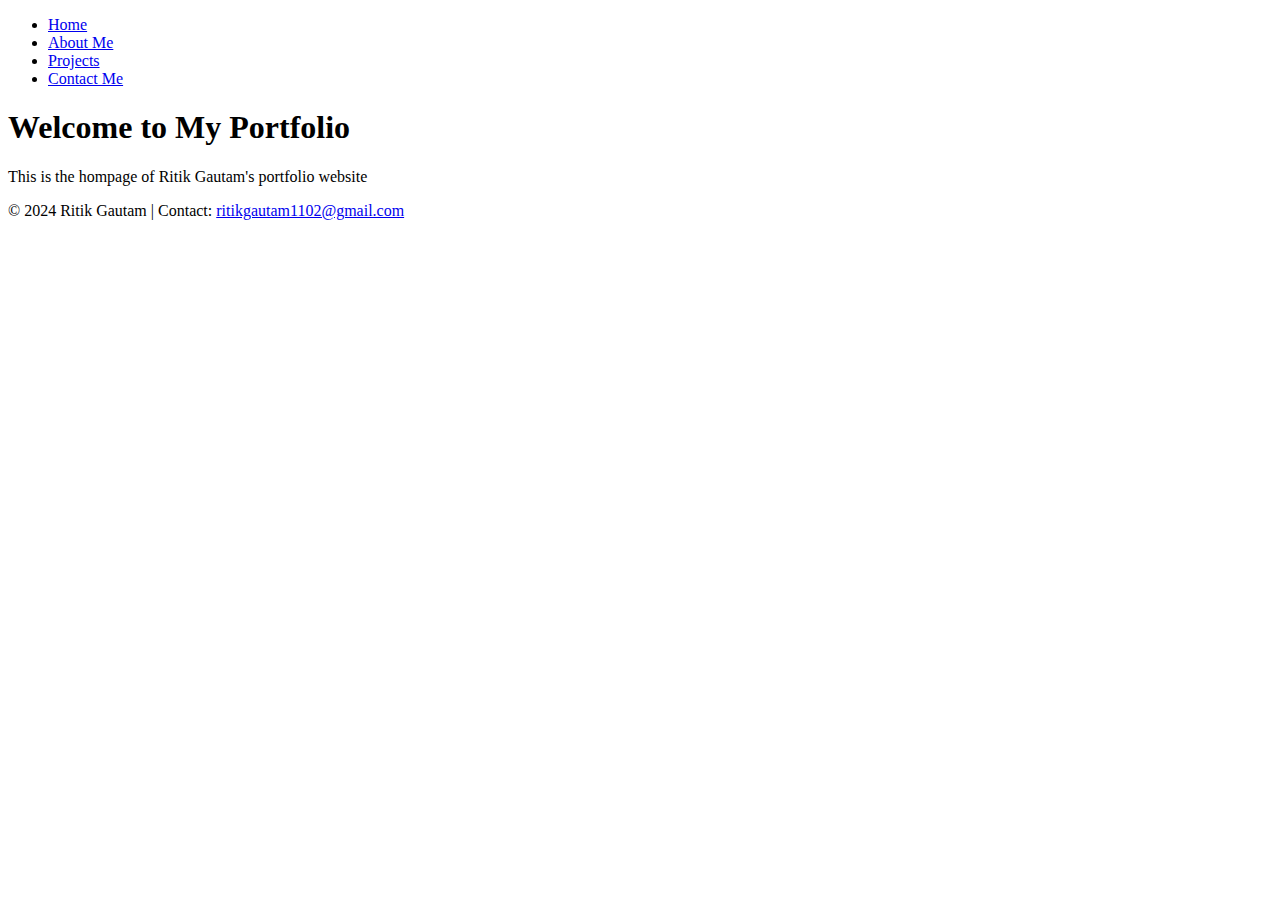
==== index.html @ 79b9fc5b "Created Template for all section in the Nav bar" ====
<!DOCTYPE html>
<html lang="en">
    <head>
        <meta charset="UTF-8">
        <meta name="viewport" content="width=device-width, initial-scale=1.0">
        <title>Home | Ritik Gautam's Portfolio</title>
        <link rel="stylesheet" href="css/style.css">
    </head>
    <body>

        <!-- Navbar -->
         <header>
            <nav>
                <ul>
                    <li><a href="index.html">Home</a></li>
                    <li><a href="about.html">About Me</a></li>
                    <li><a href="projects.html">Projects</a></li>
                    <li><a href="contact.html">Contact Me</a></li>
                </ul>
            </nav>
         </header>

         <!--Home Section-->
         <section id="home">
            <h1>Welcome to My Portfolio</h1>
            <p> This is the hompage of Ritik Gautam's portfolio website</p>
         </section>

         <footer>
            <p>&copy; 2024 Ritik Gautam | Contact: <a href="mailto:ritikgautam1102@gmail.com">ritikgautam1102@gmail.com</a></p>
         </footer>

    </body>
    </html>
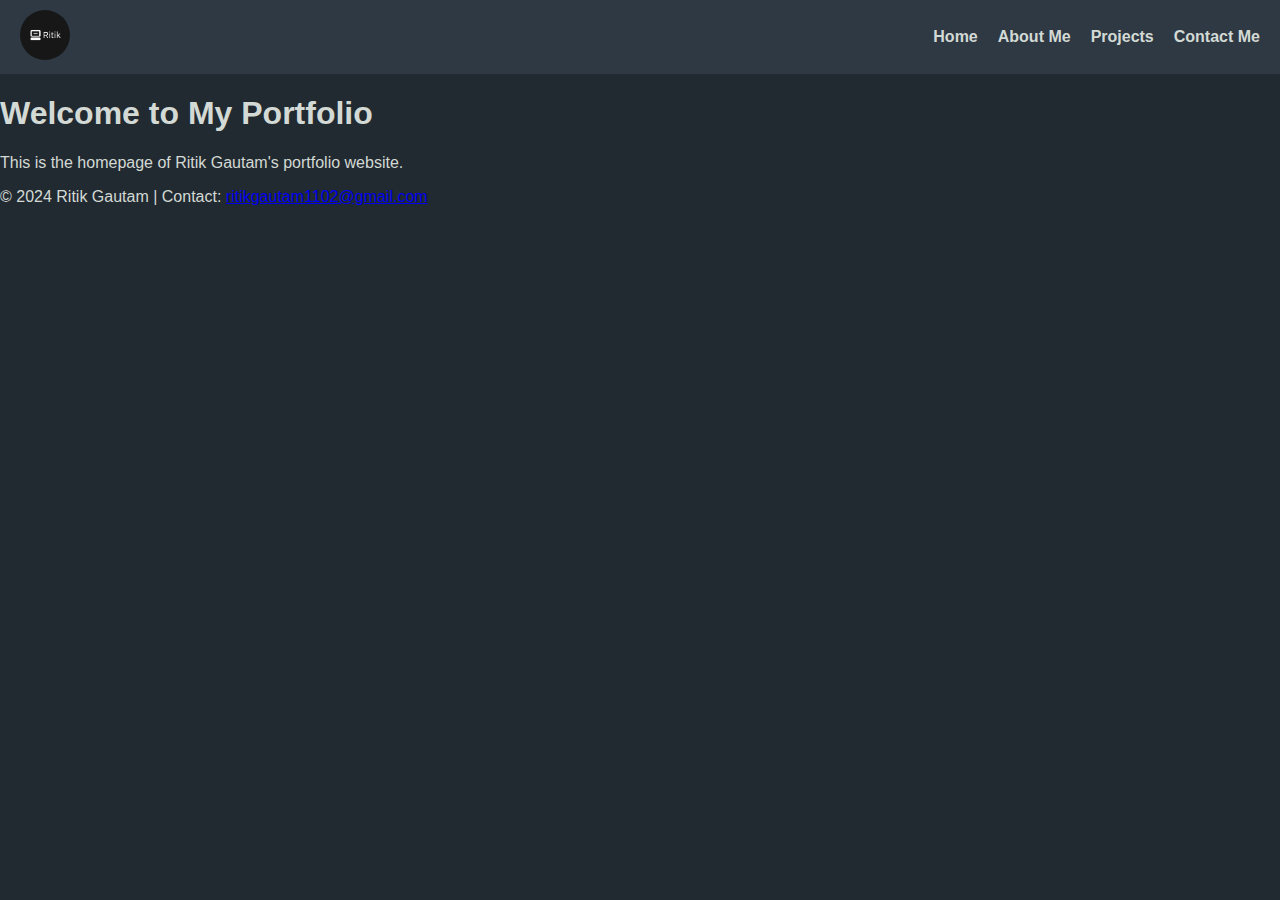
==== commit 85deb22d: "Added Logo, style.css, nav bar, working on cleaner look" ====
--- a/index.html
+++ b/index.html
@@ -1,34 +1,45 @@
 <!DOCTYPE html>
 <html lang="en">
-    <head>
-        <meta charset="UTF-8">
-        <meta name="viewport" content="width=device-width, initial-scale=1.0">
-        <title>Home | Ritik Gautam's Portfolio</title>
-        <link rel="stylesheet" href="css/style.css">
-    </head>
-    <body>
 
-        <!-- Navbar -->
-         <header>
-            <nav>
-                <ul>
-                    <li><a href="index.html">Home</a></li>
-                    <li><a href="about.html">About Me</a></li>
-                    <li><a href="projects.html">Projects</a></li>
-                    <li><a href="contact.html">Contact Me</a></li>
-                </ul>
-            </nav>
-         </header>
+<head>
+    <meta charset="UTF-8">
+    <meta name="viewport" content="width=device-width, initial-scale=1.0">
+    <title>Home | Ritik Gautam's Portfolio</title>
+    <link rel="stylesheet" href="style.css">
+</head>
 
-         <!--Home Section-->
-         <section id="home">
+<body>
+    <!-- Navbar -->
+    <header>
+        <nav>
+            <div class="logo">
+                <img src="RITIK-1.jpg" alt="Ritik Gautam Logo" class="nav-logo">
+            </div>
+            <ul>
+                <li><a href="index.html">Home</a></li>
+                <li><a href="about.html">About Me</a></li>
+                <li><a href="projects.html">Projects</a></li>
+                <li><a href="contact.html">Contact Me</a></li>
+            </ul>
+        </nav>
+    </header>
+
+
+    <!-- Home Section -->
+    <section id="home">
+        <div class="container">
             <h1>Welcome to My Portfolio</h1>
-            <p> This is the hompage of Ritik Gautam's portfolio website</p>
-         </section>
+            <p>This is the homepage of Ritik Gautam's portfolio website.</p>
+        </div>
+    </section>
 
-         <footer>
-            <p>&copy; 2024 Ritik Gautam | Contact: <a href="mailto:ritikgautam1102@gmail.com">ritikgautam1102@gmail.com</a></p>
-         </footer>
+    <!-- Footer -->
+    <footer id="main-footer">
+        <div class="container">
+            <p>&copy; 2024 Ritik Gautam | Contact: <a
+                    href="mailto:ritikgautam1102@gmail.com">ritikgautam1102@gmail.com</a></p>
+        </div>
+    </footer>
+</body>
 
-    </body>
-    </html>+</html>--- a/style.css
+++ b/style.css
@@ -0,0 +1,53 @@
+/* General Body Style */
+body {
+    font-family: Arial, sans-serif;
+    background-color: #212A31; /* Dark background */
+    color: #D3D9D4; /* Light grey text */
+    margin: 0;
+}
+
+/* Navbar Styles */
+nav {
+    display: flex; /* Align items in a row */
+    align-items: center; /* Center items vertically */
+    justify-content: space-between; /* Space between logo and links */
+    padding: 10px 20px;
+    background-color: #2E3944; /* Navbar background */
+}
+
+.nav-logo {
+    width: 50px; /* Set the logo size */
+    height: 50px; /* Set the logo size */
+    border-radius: 50%; /* Make logo circular */
+}
+
+/* Navbar List Styles */
+nav ul {
+    list-style: none; /* Remove bullet points */
+    padding: 0;
+    display: flex; /* Align items in a row */
+}
+
+nav ul li {
+    margin-left: 20px; /* Spacing between links */
+}
+
+nav a {
+    color: #D3D9D4; /* Light grey text */
+    text-decoration: none; /* Remove underline */
+    font-weight: bold; /* Make the text bold */
+}
+
+/* About Section Styles */
+#about {
+    display: flex; /* Flexbox for aligning image and text */
+    align-items: center; /* Center items vertically */
+    padding: 20px;
+}
+
+.profile-photo {
+    width: 300px; /* Set width for rectangle */
+    height: auto; /* Maintain aspect ratio */
+    border-radius: 15px; /* Rounded corners */
+    margin-right: 20px; /* Space between image and text */
+}
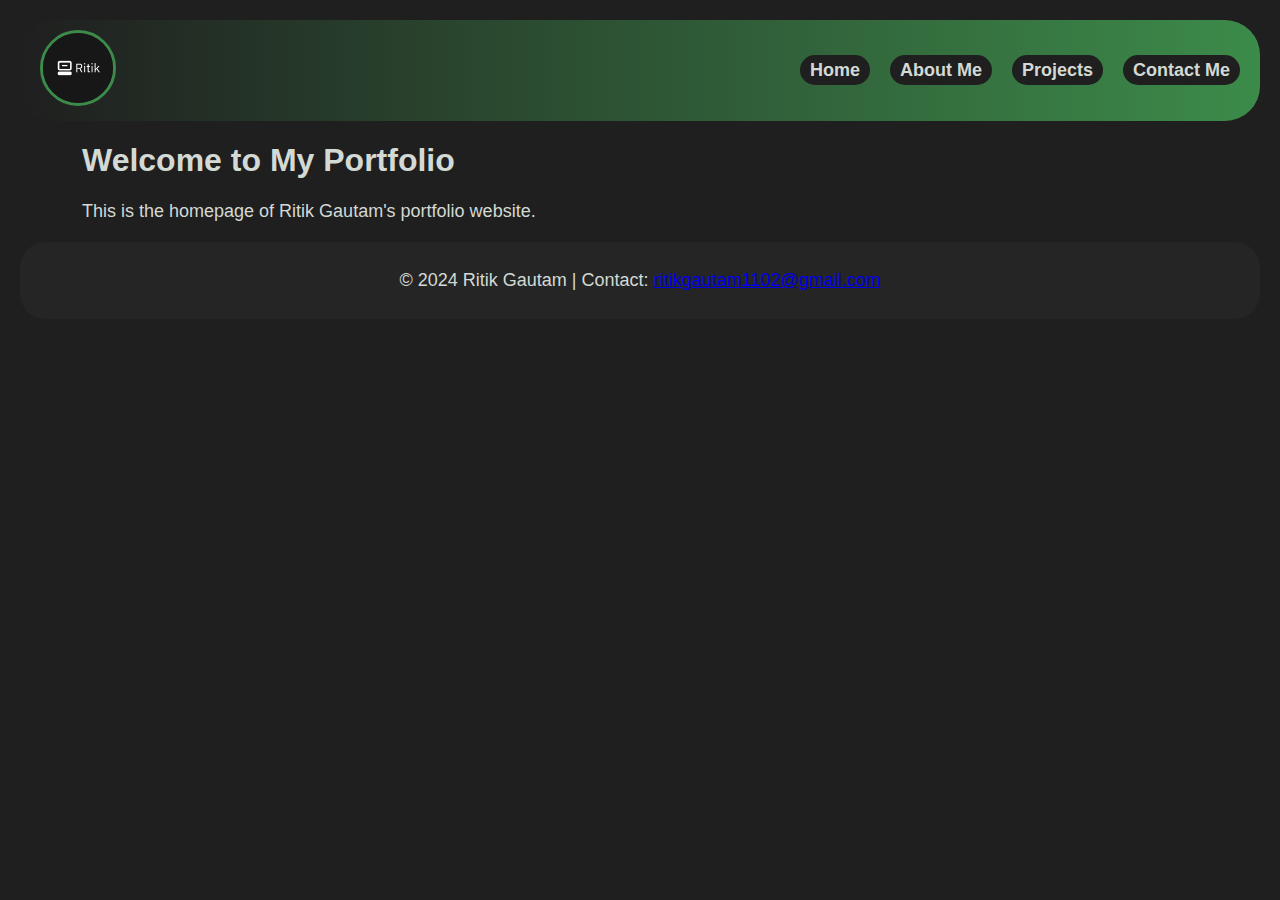
==== commit c2b9faff: "Started working  on different css files" ====
--- a/index.html
+++ b/index.html
@@ -5,7 +5,11 @@
     <meta charset="UTF-8">
     <meta name="viewport" content="width=device-width, initial-scale=1.0">
     <title>Home | Ritik Gautam's Portfolio</title>
-    <link rel="stylesheet" href="style.css">
+    <link rel="stylesheet" href="style.css"> <!-- Default styles for larger screens -->
+    <link rel="stylesheet" href="fluid.css"> <!-- Fluid styles -->
+    <link rel="stylesheet" href="laptop.css" media="(min-width: 1025px)"> <!-- Laptop styles -->
+    <link rel="stylesheet" href="tablet.css" media="(max-width: 1024px) and (min-width: 769px)"> <!-- Tablet styles -->
+    <link rel="stylesheet" href="phone.css" media="(max-width: 768px)"> <!-- Phone styles -->
 </head>
 
 <body>
--- a/style.css
+++ b/style.css
@@ -1,9 +1,10 @@
 /* General Body Style */
 body {
     font-family: Arial, sans-serif;
-    background-color: #212A31; /* Dark background */
+    background-color: #1F1F1F; /* Dark background */
     color: #D3D9D4; /* Light grey text */
     margin: 0;
+    padding: 20px;
 }
 
 /* Navbar Styles */
@@ -12,13 +13,15 @@
     align-items: center; /* Center items vertically */
     justify-content: space-between; /* Space between logo and links */
     padding: 10px 20px;
-    background-color: #2E3944; /* Navbar background */
+    border-radius: 35px;
+    background-color: #252525; /* Navbar background */
 }
 
 .nav-logo {
-    width: 50px; /* Set the logo size */
-    height: 50px; /* Set the logo size */
-    border-radius: 50%; /* Make logo circular */
+    width: 70px; /* Set the logo size */
+    height: 70px; /* Set the logo size */
+    border-radius: 50%; /* Make the logo a circle */
+    border: 3px solid #3C8B4A; /* Green border */
 }
 
 /* Navbar List Styles */
@@ -36,6 +39,15 @@
     color: #D3D9D4; /* Light grey text */
     text-decoration: none; /* Remove underline */
     font-weight: bold; /* Make the text bold */
+    padding: 5px 10px;
+    background-color: #1F1F1F; /* Dark background */
+    transition: background-color 0.3s; /* Smooth transition */
+    border-radius: 35px; /* Rounded corners */
+
+}
+
+nav a:hover {
+    background-color: #3C8B4A; /* Darker background on hover */
 }
 
 /* About Section Styles */
@@ -45,9 +57,104 @@
     padding: 20px;
 }
 
+#about .container {
+    display: flex;
+    align-items: center;
+    flex-wrap: wrap;
+    padding: 20px;
+}
+
+#about h2{
+    width: 100%; /* Full width */
+    text-align: left;
+    margin-bottom: 20px;
+    color: #E0E0E0;
+}
+
 .profile-photo {
-    width: 300px; /* Set width for rectangle */
+    width: 500px; /* Set width for rectangle */
     height: auto; /* Maintain aspect ratio */
-    border-radius: 15px; /* Rounded corners */
+    border-radius: 35px; /* Rounded corners */
     margin-right: 20px; /* Space between image and text */
+    flex-shrink: 0; /* Prevent image from shrinking */
 }
+
+.intro-text{
+    width: auto;
+    height: 640px;
+    background-color: #252525; /* Dark background */
+    border-radius: 35px; /* Rounded corners */
+    padding: 25px; /* Padding inside the box */
+    flex-grow: 1;
+    
+}
+
+#contact{
+    padding: 20px;
+}
+
+#contact form {
+    display: flex; /* Flexbox for aligning form elements */
+    flex-direction: column;
+}
+
+#contact label{
+    margin:10px 0 5px; /* Space between labels */
+}
+
+#contact input, #conatact textarea{
+    border-radius: 8px;
+    padding: 10px;
+    border: 3px solid #3C8B4A; /* Green border */
+    margin-bottom: 10px; /* Space between input fields */
+}
+
+#contact button{
+    margin-top: 30px;
+    background-color: #252525;
+    color:white;
+    border:none;
+    border-radius: 8px;
+    padding: 10px;
+    cursor: pointer;
+}
+
+#contact button:hover{
+    background-color: #3C8B4A; 
+}
+
+/* Footer Styles */
+footer {
+    text-align: center; /* Center text */
+    padding: 10px 20px;
+    background-color: #252525; /* Footer background */
+    border-radius: 25px;
+    margin-top: 20px; /* Space between content and footer */
+}
+
+/* Media Queries for Responsiveness */
+@media (max-width: 768px) {
+    nav ul {
+        flex-direction: column; /* Stack items vertically */
+    }
+}
+
+/* Custom Scrollbar */
+::-webkit-scrollbar {
+    width: 15px; /* Set the width of the scrollbar */
+}
+
+::-webkit-scrollbar-track {
+    background: #252525; /* Dark background for scrollbar track */
+    border-radius: 10px;
+}
+
+::-webkit-scrollbar-thumb {
+    background-color: #2E6F40; /* Use your accent color */
+    border-radius: 10px; /* Rounded corners */
+    border: 3px solid #252525; /* Adds space between the thumb and the track */
+}
+
+::-webkit-scrollbar-thumb:hover {
+    background-color: #3C8B4A; /* Slightly brighter shade on hover */
+}
--- a/fluid.css
+++ b/fluid.css
@@ -0,0 +1,19 @@
+/* fluid.css */
+.container {
+    width: 90%;
+    max-width: 1200px;
+    margin: 0 auto;
+}
+
+h1, h2, h3 {
+    font-size: 2rem; /* Fluid font sizes */
+}
+
+/* Example for responsive images */
+img {
+    max-width: 100%; /* Ensure images are responsive */
+    height: auto; /* Maintain aspect ratio */
+}
+nav {
+    background: linear-gradient(to right, #1F1F1F, #3C8B4A); /* Fluid linear gradient */
+}--- a/laptop.css
+++ b/laptop.css
@@ -0,0 +1,12 @@
+/* Laptop Styles */
+body {
+    font-size: 18px; /* Larger font size */
+}
+
+.profile-photo {
+    width: 300px; /* Fixed width */
+}
+
+.intro-text {
+    padding: 20px; /* Adjust padding */
+}
--- a/tablet.css
+++ b/tablet.css
@@ -0,0 +1,12 @@
+/* Tablet Styles */
+body {
+    font-size: 16px; /* Medium font size */
+}
+
+.profile-photo {
+    width: 50%; /* Half width */
+}
+
+.intro-text {
+    padding: 15px; /* Adjust padding */
+}
--- a/phone.css
+++ b/phone.css
@@ -0,0 +1,13 @@
+/* Mobile Styles */
+body {
+    font-size: 14px; /* Smaller font size */
+}
+
+.profile-photo {
+    width: 100%; /* Full width */
+    align-items: center;
+}
+
+.intro-text {
+    padding: 10px; /* Adjust padding */
+}
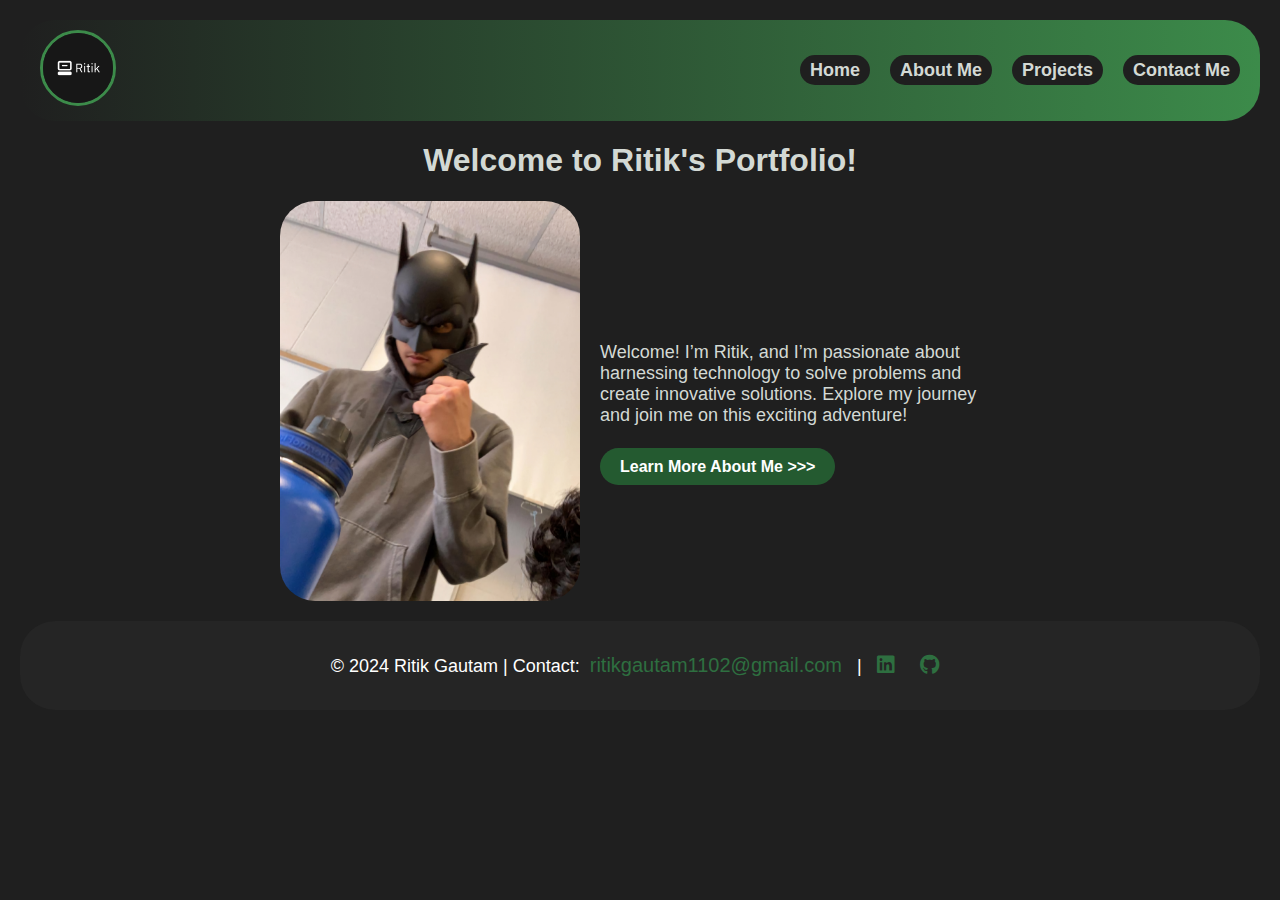
==== commit 43580de4: "Final?" ====
--- a/index.html
+++ b/index.html
@@ -10,40 +10,70 @@
     <link rel="stylesheet" href="laptop.css" media="(min-width: 1025px)"> <!-- Laptop styles -->
     <link rel="stylesheet" href="tablet.css" media="(max-width: 1024px) and (min-width: 769px)"> <!-- Tablet styles -->
     <link rel="stylesheet" href="phone.css" media="(max-width: 768px)"> <!-- Phone styles -->
+    <link rel="stylesheet" href="https://cdnjs.cloudflare.com/ajax/libs/font-awesome/6.0.0-beta3/css/all.min.css">
+
 </head>
 
 <body>
     <!-- Navbar -->
     <header>
-        <nav>
+        <nav class="navbar">
             <div class="logo">
                 <img src="RITIK-1.jpg" alt="Ritik Gautam Logo" class="nav-logo">
             </div>
-            <ul>
-                <li><a href="index.html">Home</a></li>
-                <li><a href="about.html">About Me</a></li>
-                <li><a href="projects.html">Projects</a></li>
-                <li><a href="contact.html">Contact Me</a></li>
-            </ul>
+            <div class="hamburger-menu" id="hamburger">
+                <span class="line"></span>
+                <span class="line"></span>
+                <span class="line"></span>
+            </div>
+            <div class="nav-links" id="nav-links">
+                <ul>
+                    <li><a href="index.html">Home</a></li>
+                    <li><a href="about.html">About Me</a></li>
+                    <li><a href="projects.html">Projects</a></li>
+                    <li><a href="contact.html">Contact Me</a></li>
+                </ul>
+            </div>
         </nav>
     </header>
 
+<!-- Home Section -->
+<section id="home">
+    <div class="container">
+        <div class="greeting">
+            <h1>Welcome to Ritik's Portfolio!</h1>
+        </div>  
+        <div class="profile-container">
+            <img src="ritik.jpg" alt="Ritik Gautam" class="profile-photo">
+            <div class="short-intro">
+                <p>Welcome! I’m Ritik, and I’m passionate about harnessing technology to solve problems and create innovative solutions. Explore my journey and join me on this exciting adventure!</p>
+                <div class="button-container">
+                    <a href="about.html" class="learn-more-btn">Learn More About Me >>> </a>
+                </div>
+            </div>
+        </div>
+    </div>
+</section>
 
-    <!-- Home Section -->
-    <section id="home">
-        <div class="container">
-            <h1>Welcome to My Portfolio</h1>
-            <p>This is the homepage of Ritik Gautam's portfolio website.</p>
-        </div>
-    </section>
 
-    <!-- Footer -->
-    <footer id="main-footer">
-        <div class="container">
-            <p>&copy; 2024 Ritik Gautam | Contact: <a
-                    href="mailto:ritikgautam1102@gmail.com">ritikgautam1102@gmail.com</a></p>
-        </div>
-    </footer>
+<!-- Footer -->
+<footer id="footer">
+    <div class="container">
+        <p>&copy; 2024 Ritik Gautam | Contact:<a href="mailto:ritikgautam1102@gmail.com">ritikgautam1102@gmail.com</a> | 
+            <a href="https://ca.linkedin.com/in/ritik-gautam-aa6690252" target="_blank" title="LinkedIn">
+                <i class="fab fa-linkedin"></i>
+            </a>
+            <a href="https://github.com/GautamRitik" target="_blank" title="GitHub">
+                <i class="fab fa-github"></i>
+            </a>
+        </p>
+    </div>
+</footer>
+
+
+
+
+    <!-- JavaScript -->
+    <script src="main.js"></script>
 </body>
-
-</html>+</html>
--- a/style.css
+++ b/style.css
@@ -5,6 +5,15 @@
     color: #D3D9D4; /* Light grey text */
     margin: 0;
     padding: 20px;
+
+    /*Animation thingy*/
+    opacity : 0;
+    transition:opacity 1s ease-in-out;
+    
+}
+
+body.loaded {
+    opacity : 1;
 }
 
 /* Navbar Styles */
@@ -17,6 +26,16 @@
     background-color: #252525; /* Navbar background */
 }
 
+/* Add styles for active nav links */
+.nav-links.active {
+    display: flex; /* Show the links when active */
+}
+
+/* Additional styles for smooth transitions if needed */
+.nav-links {
+    transition: all 0.3s ease; /* Smooth transition */
+}
+
 .nav-logo {
     width: 70px; /* Set the logo size */
     height: 70px; /* Set the logo size */
@@ -43,53 +62,122 @@
     background-color: #1F1F1F; /* Dark background */
     transition: background-color 0.3s; /* Smooth transition */
     border-radius: 35px; /* Rounded corners */
-
 }
 
 nav a:hover {
     background-color: #3C8B4A; /* Darker background on hover */
+}
+
+.greeting {
+text-align: center;
+}
+
+.profile-container {
+    display:flex;
+    align-items: center;
+    justify-content: center;
+    margin-top: 20px;
+}
+
+.profile-photo {
+    width: 150px; /* Set width for rectangle */
+    height: auto; /* Maintain aspect ratio */
+    border-radius: 35px; /* Rounded corners */
+    margin-right: 20px; /* Space between image and text */
+    flex-shrink: 0; /* Prevent image from shrinking */
+}
+
+.short-intro{
+    max-width: 400px;
+}
+
+.button-container {
+    margin-top: 30px; /* Space above the container */
+}
+/* Home Button Styles*/
+.learn-more-btn {
+    position: relative;
+    margin-top:20px;
+    padding: 10px 20px; /* Padding around the button */
+    font-size: 16px;
+    font-weight: bold;
+    background: linear-gradient(to right, #2E6F40 50%, #245a30 50%);
+    background-size: 200% 100%; /* Background size */
+    background-position: right;
+    color: white;
+    text-decoration: none; /* Remove underline */
+    border-radius: 35px; /* Rounded corners */
+    cursor: pointer; /* Cursor on hover */
+    transition: all 0.5s ease-out;
+}
+
+.learn-more-btn:hover {
+    color: #FFF;
+    background-position: left;
 }
 
 /* About Section Styles */
 #about {
     display: flex; /* Flexbox for aligning image and text */
-    align-items: center; /* Center items vertically */
+    align-items: flex-start; /* Align items to the start */
+    flex-wrap: wrap; /* Allow wrapping */
     padding: 20px;
 }
 
-#about .container {
+.about-container {
     display: flex;
-    align-items: center;
-    flex-wrap: wrap;
-    padding: 20px;
-}
-
-#about h2{
+    flex-wrap: wrap; /* Allow wrapping */
+    padding: 45px;
+}
+
+#about h2 {
     width: 100%; /* Full width */
     text-align: left;
-    margin-bottom: 20px;
     color: #E0E0E0;
 }
 
-.profile-photo {
-    width: 500px; /* Set width for rectangle */
+
+.intro-text {
+    width: 100%; /* Width for the intro text */
+    height: auto; /* Allow height to adjust based on content */
+    background-color: #252525; /* Dark background */
+    align-items: center;
+    border-radius: 35px; /* Rounded corners */
+    padding: 20px; /* Padding inside the box */
+    margin-bottom: 20px; /* Space below intro text */
+}
+
+/* Centered Video Styles */
+.video-container {
+    display: flex; /* Use flexbox to center the video */
+    justify-content: center; /* Center horizontally */
+    align-items: center; /* Center vertically */
+    padding: 25px; /* Padding around the video */
+    width: 100%; /* Full width for centering */
+}
+
+.video-container video {
+    max-width: 100%; /* Make it responsive */
     height: auto; /* Maintain aspect ratio */
-    border-radius: 35px; /* Rounded corners */
-    margin-right: 20px; /* Space between image and text */
-    flex-shrink: 0; /* Prevent image from shrinking */
-}
-
-.intro-text{
-    width: auto;
-    height: 640px;
-    background-color: #252525; /* Dark background */
-    border-radius: 35px; /* Rounded corners */
-    padding: 25px; /* Padding inside the box */
-    flex-grow: 1;
-    
-}
-
-#contact{
+    width: calc(100% - 100px); /* Full width minus padding */
+    border-radius: 35px; /* rounded corners */
+}
+
+/* Cool Slide in animation */
+.project-slide {
+    opacity: 0; /* Start as invisible */
+    transform: translateX(-100%); /* Start off-screen to the left */
+    transition: opacity 0.5s ease-out, transform 0.5s ease-out; /* Transition for opacity and position (very cool, very nice)*/
+}
+
+.project-slide.loaded {
+    opacity: 1; /* Make it visible */
+    transform: translateX(0); /* Move to its original position */
+}
+
+
+/* Contact Section Styles */
+#contact {
     padding: 20px;
 }
 
@@ -98,63 +186,66 @@
     flex-direction: column;
 }
 
-#contact label{
-    margin:10px 0 5px; /* Space between labels */
-}
-
-#contact input, #conatact textarea{
+#contact label {
+    margin: 10px 0 5px; /* Space between labels */
+}
+
+#contact input,
+#contact textarea {
     border-radius: 8px;
     padding: 10px;
     border: 3px solid #3C8B4A; /* Green border */
     margin-bottom: 10px; /* Space between input fields */
 }
 
-#contact button{
+#contact button {
     margin-top: 30px;
     background-color: #252525;
-    color:white;
-    border:none;
+    color: white;
+    border: none;
     border-radius: 8px;
     padding: 10px;
     cursor: pointer;
 }
 
-#contact button:hover{
-    background-color: #3C8B4A; 
+#contact button:hover {
+    background-color: #3C8B4A;
 }
 
 /* Footer Styles */
 footer {
     text-align: center; /* Center text */
-    padding: 10px 20px;
+    padding: 15px 20px; /* Padding for spacing */
     background-color: #252525; /* Footer background */
-    border-radius: 25px;
+    border-radius: 35px; /* Rounded corners */
     margin-top: 20px; /* Space between content and footer */
-}
-
-/* Media Queries for Responsiveness */
-@media (max-width: 768px) {
-    nav ul {
-        flex-direction: column; /* Stack items vertically */
-    }
-}
-
-/* Custom Scrollbar */
+    color: #ffffff; /* Text color */
+}
+
+footer a {
+    color: #2E6F40; /* Link color */
+    text-decoration: none; /* Remove underline from links */
+    margin: 0 10px; /* Spacing between icons */
+    font-size: 20px; /* Icon size */
+}
+
+footer a:hover {
+    color: #FFF; /* Change color on hover */
+}
+
+
+/* Custom Scrollbar Styles (I understand the compalbility issue but this is just for looks, the usability is still there without this)*/
 ::-webkit-scrollbar {
-    width: 15px; /* Set the width of the scrollbar */
-}
-
-::-webkit-scrollbar-track {
-    background: #252525; /* Dark background for scrollbar track */
-    border-radius: 10px;
+    width: 12px; /* Width of the scrollbar */
 }
 
 ::-webkit-scrollbar-thumb {
-    background-color: #2E6F40; /* Use your accent color */
+    background: linear-gradient(to bottom, #1F1F1F, #3C8B4A); /* Fluid linear gradient */
     border-radius: 10px; /* Rounded corners */
     border: 3px solid #252525; /* Adds space between the thumb and the track */
 }
 
-::-webkit-scrollbar-thumb:hover {
-    background-color: #3C8B4A; /* Slightly brighter shade on hover */
-}
+::-webkit-scrollbar-track {
+    background: #252525; /* Background color of the scrollbar track */
+    border-radius: 10px; /* Rounded corners for the track */
+}
--- a/fluid.css
+++ b/fluid.css
@@ -9,11 +9,7 @@
     font-size: 2rem; /* Fluid font sizes */
 }
 
-/* Example for responsive images */
-img {
-    max-width: 100%; /* Ensure images are responsive */
-    height: auto; /* Maintain aspect ratio */
-}
 nav {
     background: linear-gradient(to right, #1F1F1F, #3C8B4A); /* Fluid linear gradient */
-}+}
+
--- a/laptop.css
+++ b/laptop.css
@@ -10,3 +10,9 @@
 .intro-text {
     padding: 20px; /* Adjust padding */
 }
+
+.nav-links ul {
+    display: flex; /* Keep this for larger screens */
+    list-style: none;
+}
+
--- a/phone.css
+++ b/phone.css
@@ -1,13 +1,114 @@
-/* Mobile Styles */
-body {
-    font-size: 14px; /* Smaller font size */
+/* Base Navigation Styles */
+.navbar {
+    display: flex;
+    justify-content: space-between;
+    align-items: center;
+    position: relative; /* Allow positioning of child elements */
 }
 
-.profile-photo {
-    width: 100%; /* Full width */
-    align-items: center;
+/* Ensure nav-links are hidden on small screens by default */
+.nav-links {
+    display: none; /* Hidden initially */
+    flex-direction: column;
+    position: absolute;
+    top: 60px; /* Position below the navbar */
+    right: 0;
+    width: 200px; /* Set width for mobile dropdown */
+    border-radius: 35px; /* Rounded corners */
+    padding: 20px; /* Space inside the links box */
+    z-index: 9;
 }
 
-.intro-text {
-    padding: 10px; /* Adjust padding */
+/* Style the unordered list in nav-links */
+.nav-links ul {
+    list-style: none; /* Remove default list styles */
+    padding: 0; /* Remove default padding */
+    margin: 0; /* Remove default margin */
 }
+
+/* Navigation Link Styles */
+.nav-links li {
+    margin: 15px 0; /* Space between links */
+    text-align: center; /* Center align text */
+}
+
+.nav-links li a {
+    text-decoration: none; /* No underline */
+    color: #fff; /* White text color */
+    font-weight: bold; /* Bold text */
+}
+
+/* Hamburger Menu Styling for Mobile View */
+.hamburger-menu {
+    display: none; /* Hidden by default */
+    flex-direction: column;
+    cursor: pointer; /* Pointer on hover */
+    justify-content: center; /* Center hamburger vertically */
+    padding: 10px; /* Padding around hamburger */
+    position: absolute;
+    right: 10px; /* Right-aligned */
+    top: 20px; /* Spacing from the top */
+    z-index: 10; /* Ensure it's above other content */
+}
+
+/* Hamburger Lines */
+.hamburger-menu .line {
+    width: 30px; /* Width of hamburger lines */
+    height: 3px; /* Height of hamburger lines */
+    background-color: white; /* White lines */
+    margin: 5px; /* Space between lines */
+    transition: all 0.3s ease; /* Smooth transition */
+}
+
+/* When the nav-links are active, show them */
+.nav-links.active {
+    display: flex; /* Show links when active */
+}
+.hamburger-menu {
+    display: flex; /* Show hamburger menu on small screens */
+}
+
+.nav-links {
+    display: none; /* Ensure display is controlled by the active class */
+}
+
+.nav-links.active {
+    display: flex; /* Show links when nav is active */
+}
+
+.nav-links ul {
+    display: flex; /* Display links as flex for mobile view */
+    flex-direction: column; /* Stack the nav items vertically */
+    position: absolute; /* Overlay position */
+    top: 60px; /* Position below the header */
+    left: 0; /* Align to the left */
+    width: 100%; /* Full width */
+    background-color: #333; /* Dark background */
+    border-radius: 35px; /* Rounded corners */
+    transition: all 0.3s ease; /* Smooth transition */
+}
+
+.nav-links li {
+    text-align: center; /* Center align links */
+    margin: 20px 0; /* Space between links */
+}
+    
+.button-container {
+    text-align: center; /* Center the button text */
+    margin-top: 20px; /* Space above the container */
+}
+
+.container {
+    text-align: center;
+}
+#about h2 {
+    text-align: center;
+
+}
+.about-container {
+   text-align: center;
+}
+
+footer a {
+    font-size: 16px; /* Icon size */
+}